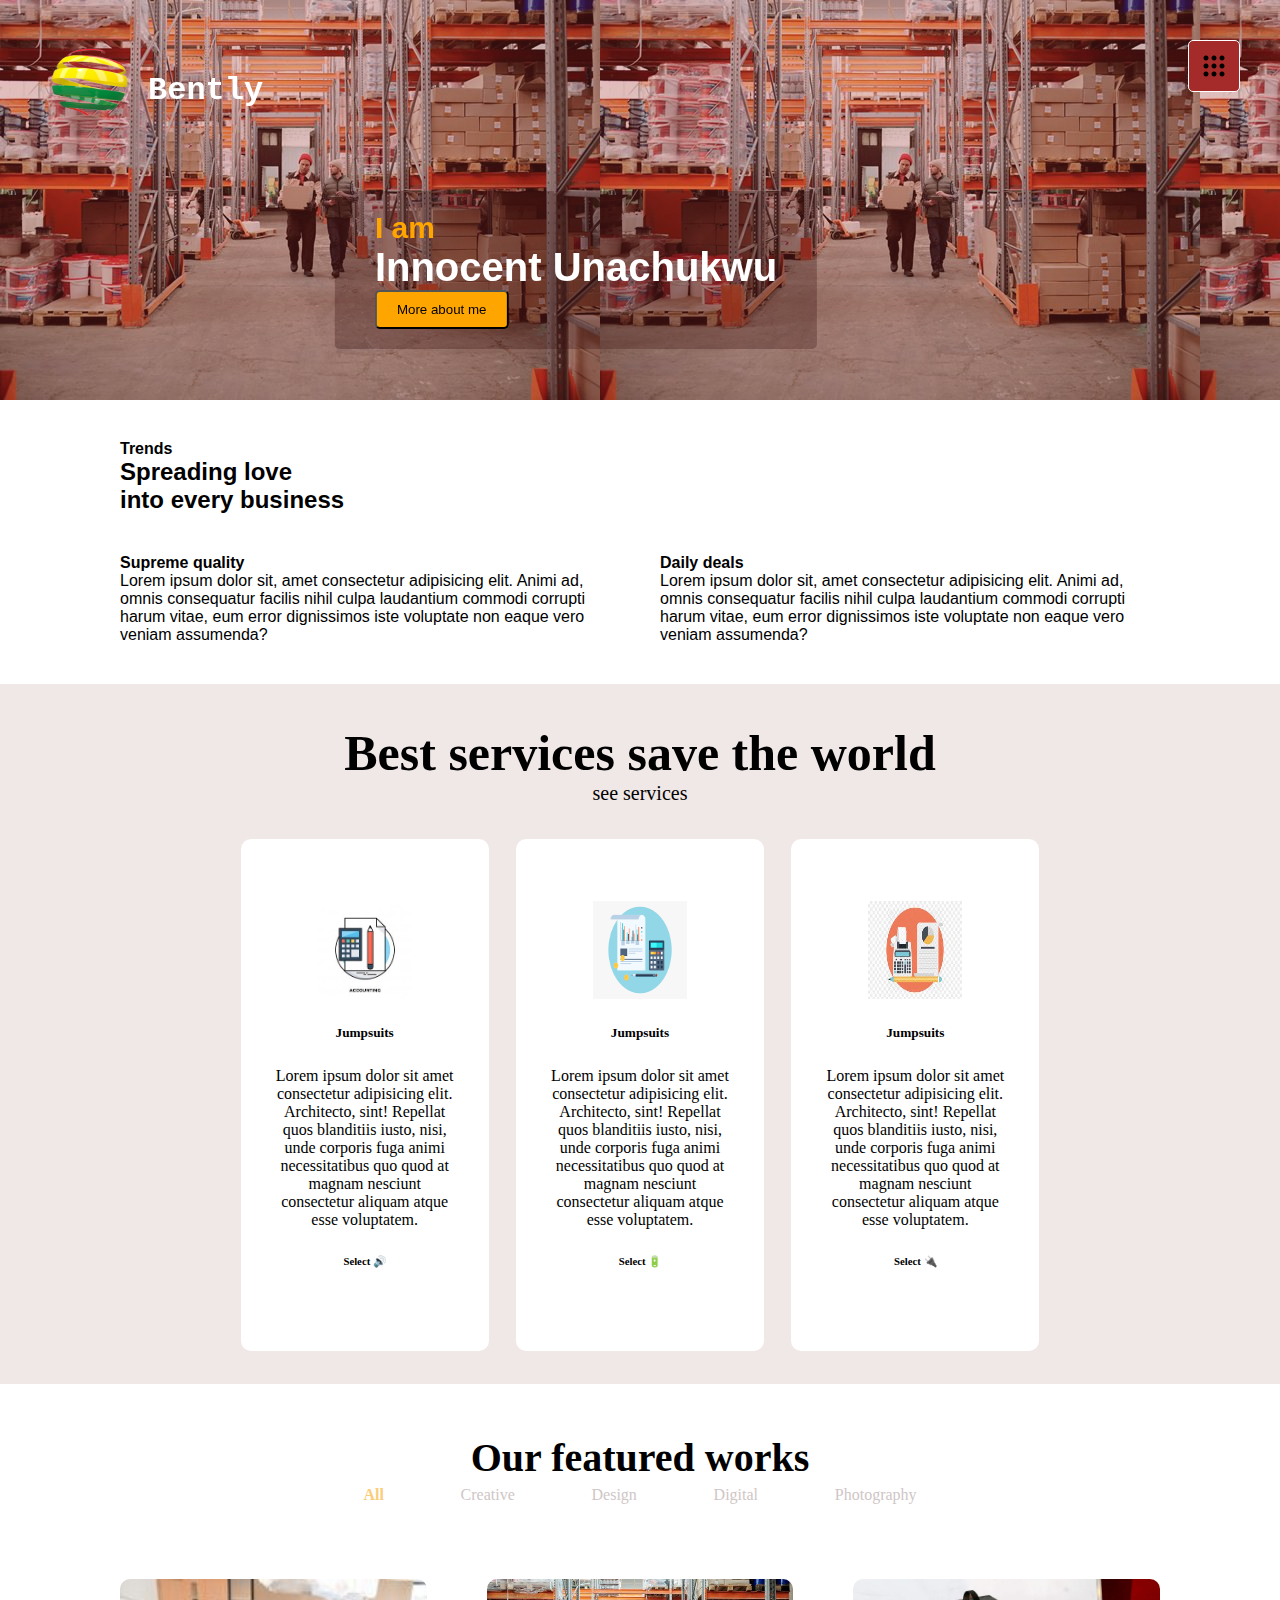
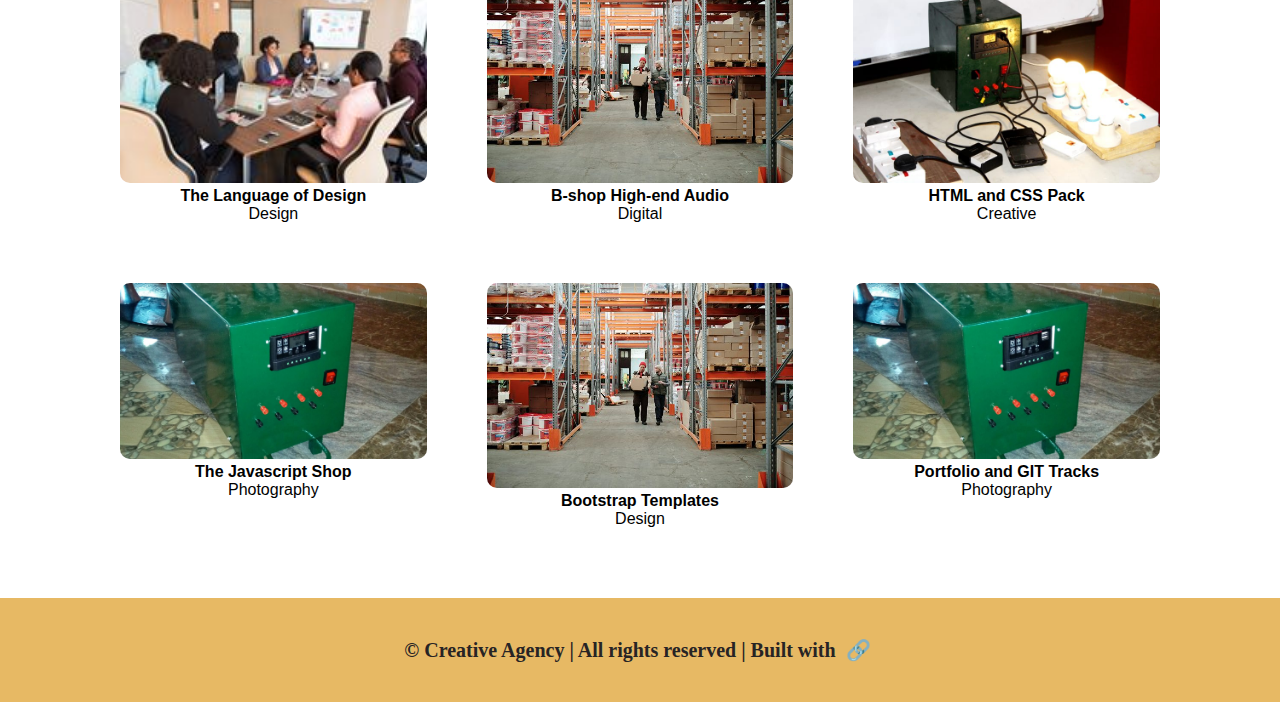
==== index.html @ 569a5c1e "deleted holding folder" ====
<!DOCTYPE html>
<html lang="en">
  <head>
    <meta charset="UTF-8" />
    <meta http-equiv="X-UA-Compatible" content="IE=edge" />
    <meta name="viewport" content="width=device-width, initial-scale=1.0" />
    <link href="css/styles.css" rel="stylesheet" media="All" />
    <title>PORTFOLIO WEBSITE</title>
  </head>
  <body>
    <header>
        <div class="overlay">
                <nav>
                    <div class="logo">
                        <img src="images/ballicon.png" alt="" />
                        <h1>Bently</h1>
                    </div>
                    <div>
                        <ul class="menu">
                          <li class="dropdown"><span><a href="#"> <img src="images/square dots menu.png" alt=""> </a></span>
                            <ul class="features-menu">
                              <li><a href="index.html" class="active">Home</a></li>
                              <li><a href="features.html" >Features</a></li>
                              <li><a href="about.html">About</a></li>
                              <li><a href="contact.html">Contact</a></li>
                            </ul>
                          </li>
                       
                        </ul>
                      </div>
                </nav>
                <div class="bizname">
                <h1><span class="t1">I am</span><span class="t2"> Innocent Unachukwu</span></h1>
                <button href="about.html">More about me</button>
            </div>
        </div>
    </header>
    <!-- body content -->
    <main>
        <!-- 1st section -->
        <div class="section1">
            <div class="heads heads1">
                <h4>Trends</h4>
                <h2>Spreading love <br>into every business</h2>
            </div>
            <div class="heads lefts1">
                <h4>Supreme quality</h4>
                <p>Lorem ipsum dolor sit, amet consectetur adipisicing elit. Animi ad, omnis consequatur facilis nihil culpa laudantium commodi corrupti harum vitae, eum error dignissimos iste voluptate non eaque vero veniam assumenda?</p>

            </div>
            <div class="heads rights1">
                <h4>Daily deals</h4>
                <p>Lorem ipsum dolor sit, amet consectetur adipisicing elit. Animi ad, omnis consequatur facilis nihil culpa laudantium commodi corrupti harum vitae, eum error dignissimos iste voluptate non eaque vero veniam assumenda?</p>
            </div>
        </div>

        <!-- 2nd Section - CategoriesFeatured Works-->
        <div class="section2">
            <!-- header title -->
            <div class="heads2">
                <h1>Best services save the world</h1>
                <p>see services</p>
            </div>
<div class="blob">
            <div class="blobs2">
                <img src="images/acct-icon.jpg
                " alt="image">
                <h5>Jumpsuits</h5>
                <p>Lorem ipsum dolor sit amet consectetur adipisicing elit. Architecto, sint! Repellat quos blanditiis iusto, nisi, unde corporis fuga animi necessitatibus quo quod at magnam nesciunt consectetur aliquam atque esse voluptatem.</p>
                <h6>Select &#128266</h6>
            </div>
            <div class="blobs2">
                <img src="images/blue-round-icon.png" alt="image">
                <h5>Jumpsuits</h5>
                <p>Lorem ipsum dolor sit amet consectetur adipisicing elit. Architecto, sint! Repellat quos blanditiis iusto, nisi, unde corporis fuga animi necessitatibus quo quod at magnam nesciunt consectetur aliquam atque esse voluptatem.</p>
                <h6>Select &#128267</h6>
            </div>
            <div class="blobs2">
                <img src="images/orange-icon.jpg" alt="image">
                <h5>Jumpsuits</h5>
                <p>Lorem ipsum dolor sit amet consectetur adipisicing elit. Architecto, sint! Repellat quos blanditiis iusto, nisi, unde corporis fuga animi necessitatibus quo quod at magnam nesciunt consectetur aliquam atque esse voluptatem.</p>
                <h6>Select &#128268</h6>
            </div>
        </div>

        </div>

        <!-- 3dr Section - Featured Works -->
        <div class="section3">
            <div class="heads3">
                <h2>Our featured works</h2>
                <!-- menu -->
                <ul>
                    <li><a href="#" class="active">All</a></li>
                    <li><a href="#">Creative</a></li>
                    <li><a href="#">Design</a></li>
                    <li><a href="#">Digital</a></li>
                    <li><a href="#">Photography</a></li>
                </ul>
            </div>
            <!-- featured works -->
            <div class="featured">
                <div class="work">
                    <div class="image"><img src="images/hrm.jpg" alt="work1"></div>
                    <h4>The Language of Design</h4>
                    <p>Design</p>
                </div>
                    <div class="work">
                        <div class="image"><img src="images/inventory.jpg" alt="work1"></div>
                        <h4>B-shop High-end Audio</h4>
                        <p>Digital</p>
                    </div>
                    <div class="work">
                        <div class="image"><img src="images/pix27.jpg" alt="work1"></div>
                        <h4>HTML and CSS Pack</h4>
                        <p>Creative</p>
                    </div>
                    <div class="work">
                        <div class="image"><img src="images/gb1200.jpg" alt="work1"></div>
                        <h4>The Javascript Shop</h4>
                        <p>Photography</p>
                    </div>
                    <div class="work">
                        <div class="image"><img src="images/inventory.jpg" alt="work1"></div>
                        <h4>Bootstrap Templates</h4>
                        <p>Design</p>
                    </div>
                    <div class="work">
                        <div class="image"><img src="images/gb1200.jpg" alt="work1"></div>
                        <h4>Portfolio and GIT Tracks</h4>
                        <p>Photography</p>
                    </div>
            </div>
        </div>

        </div>
    </main>
    <footer>
        <p>&copy Creative Agency  |  All rights reserved  |  Built with <a href="#" class="key">&#128279</a> </p>
    </footer>
  </body>
</html>
---- css/styles.css ----
:root{
    --clrlite:#a52a2a4d;
    --clrdark:#a52a2a;
    --clrorange:#ffa500;
    --clrwyte:#ffffff;
    --clroffwyte:#f0e7e7;
    --clrgrey:#808080;
    --clroffgrey:#b9acac;
    --tsh1:60px;
    --tsh2:40px;
    --tsh3:30px;
    --tsh4:20px;
    --tsh5:15px;
    --tsh6:10px;
    --tsp:5px;
    --pd5px:5px;
    --pd10px:10px;
    --pd20px:20px;

}

*{
    padding: 0;
    margin: 0;
    box-sizing: border-box;
}

body{
    width: 100vw;
    overflow-x: hidden;
}

.logo{
    display:flex;
    flex-direction: row;
    align-items: center;
}

.logo img{
    width: 100px;
    height: 100px;
    padding: 5px;

}

.logo h1{
    color: white;
    font-weight:bolder;
    font-size: xx-large;
    margin-left: 8px;
}

nav{
    position: sticky;
    top: 0;
    display: flex;
    flex-direction: row;
    justify-content: space-between;
    vertical-align: middle;
    margin: 20px;
    font-family: 'Courier New', Courier, monospace;
}

header{
background-image: url("../images/inventory.jpg");
height: 400px;
animation: swap 20s linear infinite;
}

@keyframes swap {
    0% {
        background-image: url("../images/inventory.jpg");
    }
    20% {
        background-image: url("../images/inventory.jpg");
    }
    25% {
        background-image: url("../images/invoice.jpg");
    }
    50% {
        background-image: url("../images/invoice.jpg");
    }
    55% {
        background-image: url("../images/pix27.jpg");
    }
    70% {
        background-image: url("../images/pix27.jpg");
    }
    75% {
        background-image: url("../images/ppix1.png");
    }
    85% {
        background-image: url("../images/ppix1.png");
    }
    87% {
        background-image: url("../images/ppix4.png");
    }
    100% {
        background-image: url("../images/ppix4.png");
    }
}

.overlay{
    background-color:#a52a2a4d;
    height: 100%;
    margin-bottom: 20px;
    padding: 20px;
}

.bizname{
    position: absolute;
    left: 45%;
    top: 30%;
    transform: translate(-50%,-50%);
    background-color:rgba(56, 17, 17, 0.3);
    padding: 20px 40px;
    border-radius: 5px;
}

.bizname button{
    padding:10px 20px;
    background-color: var(--clrorange);
    border-radius: 5px;
    cursor: pointer;

}

.bizname h1{
    display: flex;
    flex-direction: column;
    /* width: 250px; */
   
}

.t1{
    color: #ffa500;
    font-family: sans-serif;
    font-size: var(--tsh3);
    text-align:left;
}

.t2{
    color: #ffffff;
    font-family: sans-serif;
    font-size: 40px;
    /* text-align: right; */
}

/* Section 1 starts */
.section1 h4{
    color: ffa500;
}

.section1{
    margin: 20px 100px;
    display: grid;
    grid-template-columns: 1fr 1fr;
    font-family: 'Gill Sans', 'Gill Sans MT', Calibri, 'Trebuchet MS', sans-serif;
}

.heads{
    margin: 20px;
}

.heads1{
    grid-column: span 2;
}

/* Section 2 starts */

.section2{
    padding: 30px 50px;
    background-color: #f0e7e7;
    text-align: center;
    display: flex;
    flex-direction: column;
    height: 700px;
   /* margin-b */
}

.heads2{
    width: 100%;
    margin:10px 0 30px;
    font-family: cursive;
}

.heads2 h1{
font-size: 50px;
}

.heads2 p{
    font-size: 20px;
    }

.blob{
    margin: auto;
    width: 70%;
    display: flex;
    flex-direction: row;
    height: 80%;
}

/* .blob .blobs2{
    margin: auto;
} */

.blobs2{
    background-color: white;
    display: flex;
    flex-direction: column;
    margin: auto;
    padding: 60px 30px;
    border-radius: 10px;
    max-width: 30%;
    height: 100%;
}

.blobs2 img{
    width: 50%;
    height: 30%;
}

.blobs2 >*{
    margin: auto;
    padding-bottom: 20px;
}

/* Section 3 starts */
.section3 {
    margin: 50px 0;
  }
  
  .heads3 {
    display: flex;
    flex-direction: column;
    justify-content: center;
    text-align: center;
    margin: 10px 10px;
    font-family: cursive;
  }
  
  .heads3 h2 {
    font-size: 40px;
  }
  
  .heads3 ul {
    display: flex;
    width: 50%;
    margin: auto;
    /* margin: 30px 450px; */
  }
.heads3 li{
    margin: auto;
    padding: 5px;
}

li{
    list-style: none;
   
}

/* Start of dropdown */

.menu .dropdown {
    display:inline;
  }
  
  .dropdown img{
      background-color: #a52a2a;
      padding: 10px;
      border-radius: 5px;
      border: 1px solid white;

  }
  
  .features-menu {
    display: none;
    background-color: brown;
    border-radius: 5px;
    border: 1px solid white;
    position: absolute; /*takes it out of the code execution flow and makes it an independent element that can be place where ever we want using TOP & LEFT attribute*/
    top: 13px;
    left: -70px;
    z-index: 1; /*to place it on a layer above/below other elements */
  }
  
  /*Below tells us that when dropdown is hovered upon, that the FEATURE-MENU should be restyled*/
  .dropdown:hover .features-menu {
    display: flex; /*makes element inline*/
    flex-direction: column; /*specifies the direction of flex - row or column*/
  }
  
  .features-menu li {
    border-bottom: 1px solid grey;
    padding: 5px 40px 5px 5px;
  }
  
  .dropdown {
    position: relative; /*zeros this element about its mother container MENU*/
  }
  
  .dropdown > span {
    z-index: 2;
    position: relative; /*zero positions this element about its mother container DROPDOWN*/
    cursor: pointer;
  }
  
  /* End of dropdown */
  
a{
    text-decoration: none;
    color: rgb(207, 198, 198);
}

a:hover{
    color: rgb(235, 177, 157);
    font-size: larger;
}

.active{
    color: rgb(250, 205, 123);
    font-weight: 900;
}

/* Featured section starts */
.featured{
    display: grid;
    grid-template-columns: 1fr 1fr 1fr;
    /* grid-template-rows: 1fr 1fr; */
    gap: 20px;
    max-width: 100%;
margin: 50px 100px;
/* background-color: pink; */

}

.work{
    margin: 20px;
    text-align: center;
    font-family: sans-serif;
}

.image img{
    width: 100%;
    height: 100%;
    border-radius: 10px;
}

footer{
    background-color: rgb(231, 185, 100);
padding: 20px;
bottom: 0;
text-align: center;
font-size: 20px;
font-weight: bolder;

}

footer p{
    padding: 20px;
    color: rgb(39, 36, 36);
}

.key{
    padding: 5px;
}

/* Media Query for Phones ------------------------*/
@media (max-width:576px){
    *{
        margin: 0;
        padding: 0;
        box-sizing: border-box;
        max-width: 576px;
    }
    body{
        width: 100%;
        height: auto;
        margin:5px;
        display: flex;
        flex-direction: column;
    }

    .logo{
        display:flex;
        flex-direction: column;
        justify-content: space-between;
        align-items: center;
        width: 20px;
    }
    
    .logo img{
        width: 20px;
        height: 20px;
        /* padding: 5px; */
    
    }
    
    .logo h1{
        color: white;
        font-weight:bolder;
        font-size: 20px;
        /* margin-left: 0px; */
    }
    
    nav{
        display: flex;
        flex-direction: row;
        justify-content: space-between;
        vertical-align: middle;
        margin: 5px;
        font-family: 'Courier New', Courier, monospace;
    }
    
    header{
    background-image: url("../images/inventory.jpg");
    height: 250px;
    position: relative;
    }
    
    .overlay{
        background-color:rgb(165,42,42,0.3);
        height: 100%;
        margin-bottom: 20px;
        /* padding: 20px; */
    }

        
    .bizname{
        position: absolute;
        left: 10%;
        top: 5%;
        transform: translate(-50%,-50%);
    }
    
    .bizname h1{
        display: flex;
        flex-direction: row;
        align-items: center;
        /* width: 250px; */
    }
    .t1{
        color: orange;
        font-family: sans-serif;
        font-size: 15px;
    }
    
    .t2{
        color: white;
        font-family: sans-serif;
        font-size: 15px;
    }

    /* Section 1 Begins  */
/* .section1{
    margin: 10px 5px;
    display: flex;
    flex-direction: column;
    font-family: 'Gill Sans', 'Gill Sans MT', Calibri, 'Trebuchet MS', sans-serif;
} */


/* Section 2 starts */

/* .section2{
    padding: 20px 5px;
    background-color: rgb(240, 231, 231);
    text-align: center;
    display: flex;
    flex-direction: column;
    height: auto;
}

.heads2{
    width: 100%;
    margin:10px 5px;
    font-family: cursive;
}

.heads2 h1{
font-size: 20px;
}

.heads2 p{
    font-size: 15px;
    }

.blob{
    margin: auto;
    width: 95%;
    display: flex;
    flex-direction: column;
    height: 80%;
}

.blobs2{
    background-color: white;
    display: flex;
    flex-direction: column;
    margin: 10px auto;
    padding: 10px 10px;
    border-radius: 10px;
    max-width: 80%;
}

.blobs2 img{
    width: 50%;
    height: 30%;
}

.blobs2 >*{
    margin: auto;
    padding-bottom: 20px;
}
*/

/* Section 3 starts */
/*
.section3{
    margin: 20px 0;
}

.heads3{
    text-align: center;
    margin: 10px 10px;
    font-family: cursive;
}

.heads3 h2{
        font-size: 30px;

}

.heads3 ul{
display: flex;
margin: 30px auto;
justify-content: center;
}

.heads3 li{
    margin: auto;
    padding: 5px;
    font-size: 15px;
} */

/* Featured section  */
/* .featured {
    display: grid;
    grid-template-columns: 1fr 1fr;
    gap: 5px;
    margin: 10px 0px;
  }
  
  footer {
    background-color: rgb(231, 185, 100);
    padding: 5px;
    bottom: 0;
    text-align: center;
    font-size: 15px;
    font-weight: bolder;
    line-height: 25px;
  } */
}
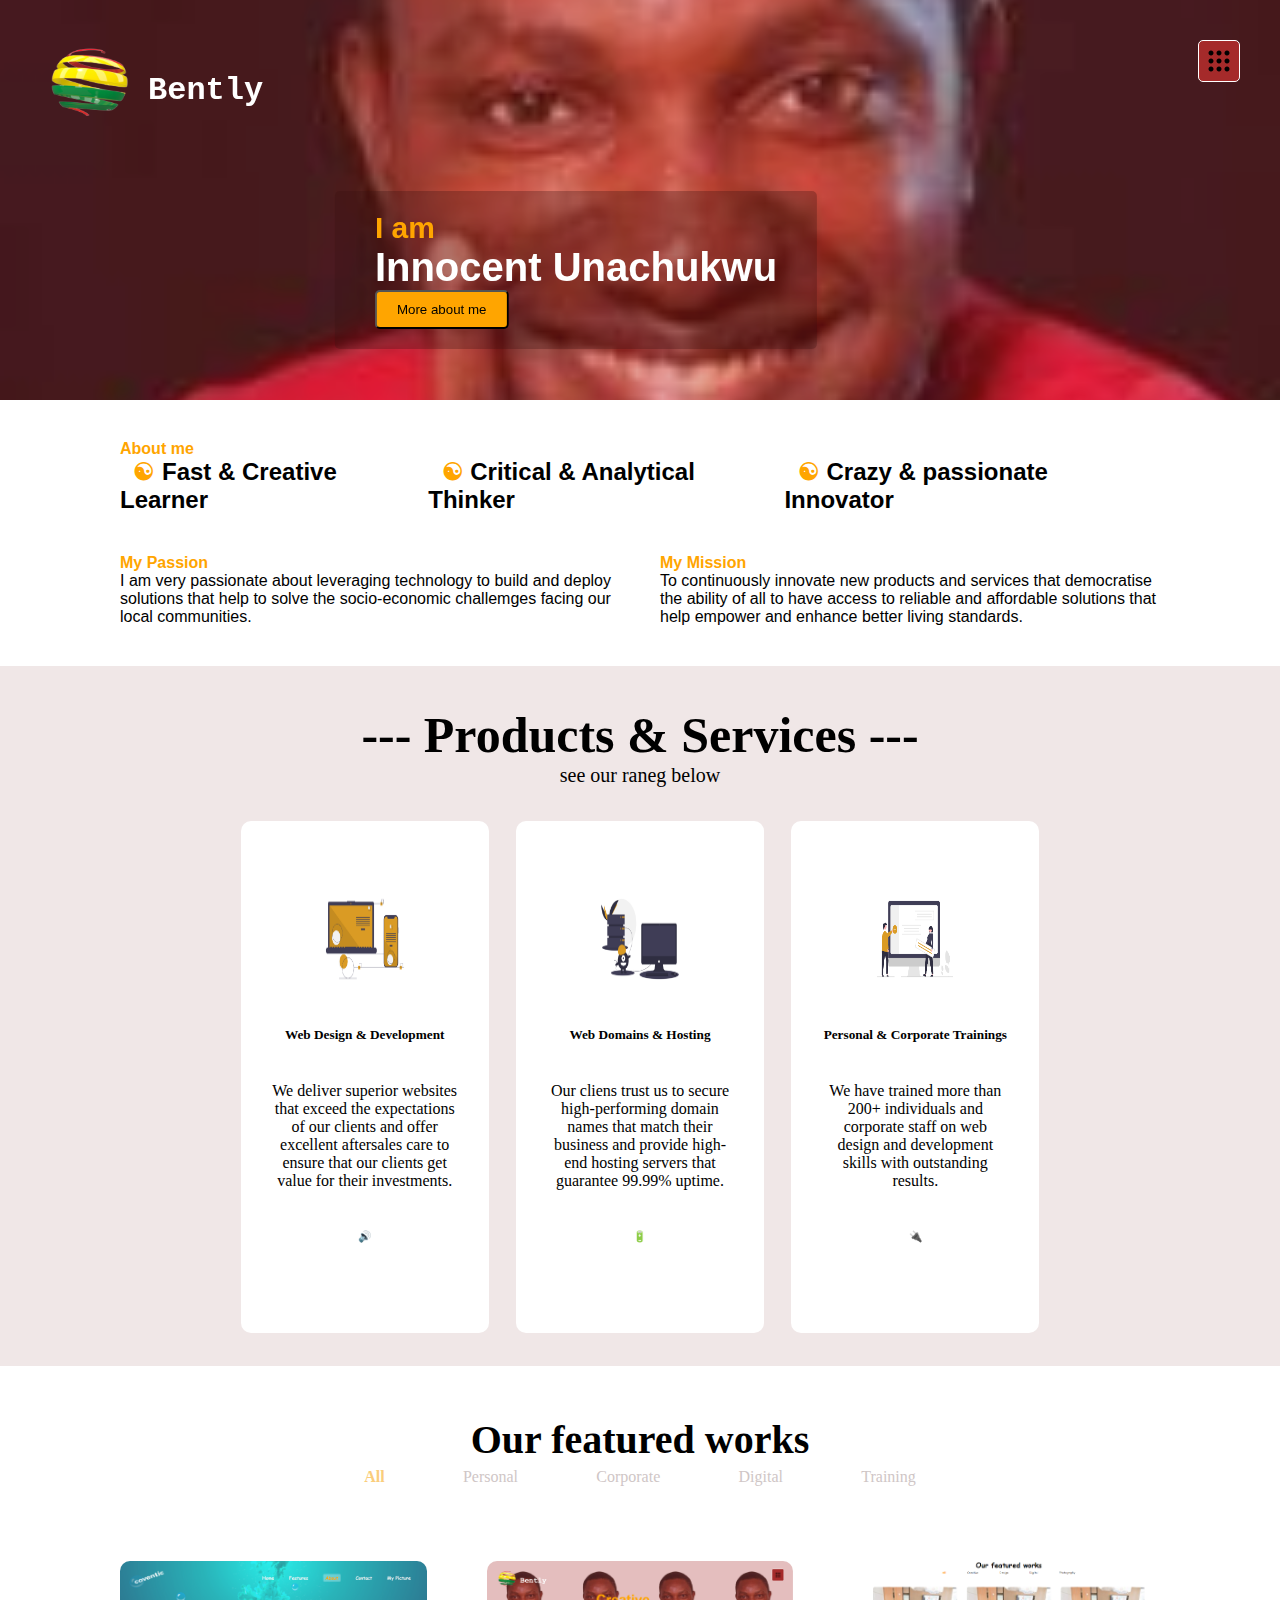
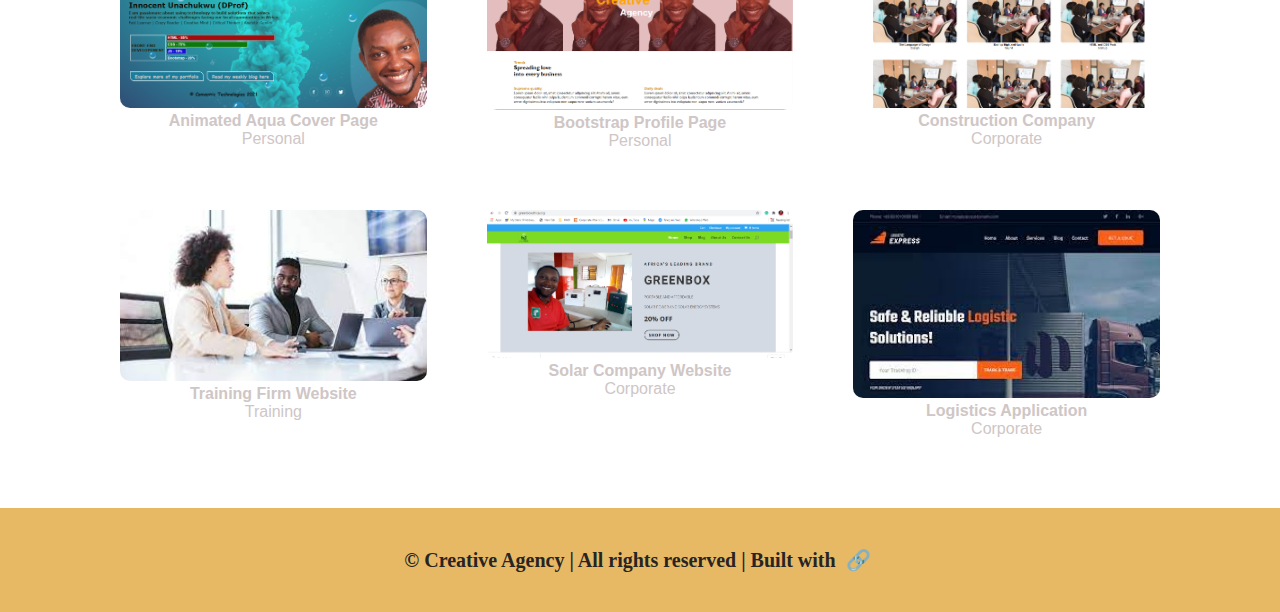
==== commit 03961bc6: "made responsive and activated links" ====
--- a/index.html
+++ b/index.html
@@ -20,9 +20,9 @@
                           <li class="dropdown"><span><a href="#"> <img src="images/square dots menu.png" alt=""> </a></span>
                             <ul class="features-menu">
                               <li><a href="index.html" class="active">Home</a></li>
-                              <li><a href="features.html" >Features</a></li>
-                              <li><a href="about.html">About</a></li>
-                              <li><a href="contact.html">Contact</a></li>
+                              <li><a href="#section1" >About me</a></li>
+                              <li><a href="#section2">Skills</a></li>
+                              <li><a href="#section3">Features</a></li>
                             </ul>
                           </li>
                        
@@ -31,104 +31,115 @@
                 </nav>
                 <div class="bizname">
                 <h1><span class="t1">I am</span><span class="t2"> Innocent Unachukwu</span></h1>
-                <button href="about.html">More about me</button>
+                <button href="#section1">More about me</button>
             </div>
         </div>
     </header>
     <!-- body content -->
     <main>
         <!-- 1st section -->
-        <div class="section1">
+        <div class="section1" id="section1">
             <div class="heads heads1">
-                <h4>Trends</h4>
-                <h2>Spreading love <br>into every business</h2>
+                <h4>About me</h4>
+                <h2 class="ttext"><div> <span class="cons">&nbsp; &#9775;</span> Fast & Creative Learner</div><div> <span class="cons">&nbsp; &#9775;</span> Critical & Analytical Thinker</div><div><span class="cons">&nbsp; &#9775;</span> Crazy & passionate Innovator</div></h2>
             </div>
             <div class="heads lefts1">
-                <h4>Supreme quality</h4>
-                <p>Lorem ipsum dolor sit, amet consectetur adipisicing elit. Animi ad, omnis consequatur facilis nihil culpa laudantium commodi corrupti harum vitae, eum error dignissimos iste voluptate non eaque vero veniam assumenda?</p>
+                <h4>My Passion</h4>
+                <p>I am very passionate about leveraging technology to build and deploy solutions that help to solve the socio-economic challemges facing our local communities. </p>
 
             </div>
             <div class="heads rights1">
-                <h4>Daily deals</h4>
-                <p>Lorem ipsum dolor sit, amet consectetur adipisicing elit. Animi ad, omnis consequatur facilis nihil culpa laudantium commodi corrupti harum vitae, eum error dignissimos iste voluptate non eaque vero veniam assumenda?</p>
+                <h4>My Mission</h4>
+                <p>To continuously innovate new products and services that democratise the ability of all to have access to reliable and affordable solutions that help empower and enhance better living standards.</p>
             </div>
         </div>
 
         <!-- 2nd Section - CategoriesFeatured Works-->
-        <div class="section2">
+        <div class="section2" id="section2">
             <!-- header title -->
             <div class="heads2">
-                <h1>Best services save the world</h1>
-                <p>see services</p>
+                <h1>--- Products & Services ---</h1>
+                <p>see our raneg below</p>
             </div>
-<div class="blob">
+        <div class="blob">
             <div class="blobs2">
-                <img src="images/acct-icon.jpg
-                " alt="image">
-                <h5>Jumpsuits</h5>
-                <p>Lorem ipsum dolor sit amet consectetur adipisicing elit. Architecto, sint! Repellat quos blanditiis iusto, nisi, unde corporis fuga animi necessitatibus quo quod at magnam nesciunt consectetur aliquam atque esse voluptatem.</p>
-                <h6>Select &#128266</h6>
+                <img src="images/webdev1.png" alt="image">
+                <h5>Web Design & Development</h5>
+                <p>We deliver superior websites that exceed the expectations of our clients and offer excellent aftersales care to ensure that our clients get value for their investments.</p>
+                <h6>&#128266</h6>
             </div>
             <div class="blobs2">
-                <img src="images/blue-round-icon.png" alt="image">
-                <h5>Jumpsuits</h5>
-                <p>Lorem ipsum dolor sit amet consectetur adipisicing elit. Architecto, sint! Repellat quos blanditiis iusto, nisi, unde corporis fuga animi necessitatibus quo quod at magnam nesciunt consectetur aliquam atque esse voluptatem.</p>
-                <h6>Select &#128267</h6>
+                <img src="images/webhost1.png" alt="image">
+                <h5>Web Domains & Hosting</h5>
+                <p>Our cliens trust us to secure high-performing domain names that match their business and provide high-end hosting servers that guarantee 99.99% uptime.</p>
+                <h6>&#128267</h6>
             </div>
             <div class="blobs2">
-                <img src="images/orange-icon.jpg" alt="image">
-                <h5>Jumpsuits</h5>
-                <p>Lorem ipsum dolor sit amet consectetur adipisicing elit. Architecto, sint! Repellat quos blanditiis iusto, nisi, unde corporis fuga animi necessitatibus quo quod at magnam nesciunt consectetur aliquam atque esse voluptatem.</p>
-                <h6>Select &#128268</h6>
+                <img src="images/training1.png" alt="image">
+                <h5>Personal & Corporate Trainings</h5>
+                <p>We have trained more than 200+ individuals and corporate staff on web design and development skills with outstanding results.</p>
+                <h6>&#128268</h6>
             </div>
         </div>
 
         </div>
 
         <!-- 3dr Section - Featured Works -->
-        <div class="section3">
+        <div class="section3" id="section3">
             <div class="heads3">
                 <h2>Our featured works</h2>
                 <!-- menu -->
                 <ul>
                     <li><a href="#" class="active">All</a></li>
-                    <li><a href="#">Creative</a></li>
-                    <li><a href="#">Design</a></li>
+                    <li><a href="#">Personal</a></li>
+                    <li><a href="#">Corporate</a></li>
                     <li><a href="#">Digital</a></li>
-                    <li><a href="#">Photography</a></li>
+                    <li><a href="#">Training</a></li>
                 </ul>
             </div>
             <!-- featured works -->
             <div class="featured">
                 <div class="work">
-                    <div class="image"><img src="images/hrm.jpg" alt="work1"></div>
-                    <h4>The Language of Design</h4>
-                    <p>Design</p>
+                    <a href="https://aqua-landing-page.netlify.app/" target="_blank">
+                    <div class="image"><img src="images/aqua homepage.PNG" alt="work1"></div>
+                    <h4>Animated Aqua Cover Page</h4>
+                    <p>Personal</p>
+                    </a>
                 </div>
                     <div class="work">
-                        <div class="image"><img src="images/inventory.jpg" alt="work1"></div>
-                        <h4>B-shop High-end Audio</h4>
-                        <p>Digital</p>
+                        <a href="https://bootstrap-profile-page.netlify.app/" target="_blank">
+                        <div class="image"><img src="images/homepage.PNG" alt="work1"></div>
+                        <h4>Bootstrap Profile Page</h4>
+                        <p>Personal</p>
+                    </a>
                     </div>
                     <div class="work">
-                        <div class="image"><img src="images/pix27.jpg" alt="work1"></div>
-                        <h4>HTML and CSS Pack</h4>
-                        <p>Creative</p>
+                        <a href="https://bootstrap-profile-page.netlify.app/" target="_blank">
+                            <div class="image"><img src="images/feature work page.PNG" alt="work1"></div>
+                        <h4>Construction Company</h4>
+                        <p>Corporate</p>
+                        </a>
                     </div>
                     <div class="work">
-                        <div class="image"><img src="images/gb1200.jpg" alt="work1"></div>
-                        <h4>The Javascript Shop</h4>
-                        <p>Photography</p>
+                        <a href="https://mikoraphengineering,com/" target="_blank">
+                        <div class="image"><img src="images/btraining.jpg" alt="work1"></div>
+                        <h4>Training Firm Website</h4>
+                        <p>Training</p>
+                        </a>
                     </div>
                     <div class="work">
-                        <div class="image"><img src="images/inventory.jpg" alt="work1"></div>
-                        <h4>Bootstrap Templates</h4>
-                        <p>Design</p>
+                        <a href="https://greenboxafrica.org/" target="_blank">
+                        <div class="image"><img src="images/solarcomp.PNG" alt="work1"></div>
+                        <h4>Solar Company Website</h4>
+                        <p>Corporate</p>
+                        </a>
                     </div>
                     <div class="work">
-                        <div class="image"><img src="images/gb1200.jpg" alt="work1"></div>
-                        <h4>Portfolio and GIT Tracks</h4>
-                        <p>Photography</p>
+                        <a href="https://google.com/" target="_blank">
+                        <div class="image"><img src="images/trainingcomp.jpg" alt="work1"></div>
+                        <h4>Logistics Application</h4>
+                        <p>Corporate</p>
+                        </a>
                     </div>
             </div>
         </div>
--- a/css/styles.css
+++ b/css/styles.css
@@ -1,468 +1,480 @@
-:root{
-    --clrlite:#a52a2a4d;
-    --clrdark:#a52a2a;
-    --clrorange:#ffa500;
-    --clrwyte:#ffffff;
-    --clroffwyte:#f0e7e7;
-    --clrgrey:#808080;
-    --clroffgrey:#b9acac;
-    --tsh1:60px;
-    --tsh2:40px;
-    --tsh3:30px;
-    --tsh4:20px;
-    --tsh5:15px;
-    --tsh6:10px;
-    --tsp:5px;
-    --pd5px:5px;
-    --pd10px:10px;
-    --pd20px:20px;
-
-}
-
-*{
+:root {
+  --clrlite: #a52a2a4d;
+  --clrdark: #a52a2a;
+  --clrorange: #ffa500;
+  --clrwyte: #ffffff;
+  --clroffwyte: #f0e7e7;
+  --clrgrey: #808080;
+  --clroffgrey: #b9acac;
+  --tsh1: 60px;
+  --tsh2: 40px;
+  --tsh3: 30px;
+  --tsh4: 20px;
+  --tsh5: 15px;
+  --tsh6: 10px;
+  --tsp: 5px;
+  --pd5px: 5px;
+  --pd10px: 10px;
+  --pd20px: 20px;
+}
+
+* {
+  padding: 0;
+  margin: 0;
+  box-sizing: border-box;
+}
+
+body {
+  width: 100vw;
+  overflow-x: hidden;
+}
+
+.logo {
+  display: flex;
+  flex-direction: row;
+  align-items: center;
+}
+
+.logo img {
+  width: 100px;
+  height: 100px;
+  padding: 5px;
+}
+
+.logo h1 {
+  color: white;
+  font-weight: bolder;
+  font-size: xx-large;
+  margin-left: 8px;
+}
+
+nav {
+  position: sticky;
+  top: 0;
+  display: flex;
+  flex-direction: row;
+  justify-content: space-between;
+  vertical-align: middle;
+  margin: 20px;
+  font-family: "Courier New", Courier, monospace;
+}
+
+header {
+  background-image: url("../images/ppix6.jpg");
+  background-position: center;
+  background-repeat: no-repeat;
+  background-size: cover;
+  height: 400px;
+  animation: swap 20s linear infinite alternate;
+}
+
+@keyframes swap {
+  0% {
+    background-image: url("../images/ppix6.jpg");
+
+  }
+  20% {
+    background-image: url("../images/ppix6.jpg");
+  }
+  25% {
+    background-image: url("../images/ppix7.jpg");
+  }
+  50% {
+    background-image: url("../images/ppix7.jpg");
+  }
+  55% {
+    background-image: url("../images/ppix8.jpg");
+  }
+  70% {
+    background-image: url("../images/ppix8.jpg");
+  }
+  75% {
+    background-image: url("../images/ppix1.png");
+  }
+  85% {
+    background-image: url("../images/ppix1.png");
+  }
+  87% {
+    background-image: url("../images/ppix4.png");
+  }
+  100% {
+    background-image: url("../images/ppix4.png");
+  }
+}
+
+.overlay {
+  background-color: #a52a2a4d;
+  height: 100%;
+  margin-bottom: 20px;
+  padding: 20px;
+}
+
+.bizname {
+  position: absolute;
+  left: 45%;
+  top: 30%;
+  transform: translate(-50%, -50%);
+  background-color: rgba(56, 17, 17, 0.3);
+  padding: 20px 40px;
+  border-radius: 5px;
+}
+
+.bizname button {
+  padding: 10px 20px;
+  background-color: var(--clrorange);
+  border-radius: 5px;
+  cursor: pointer;
+}
+
+.bizname h1 {
+  display: flex;
+  flex-direction: column;
+  /* width: 250px; */
+}
+
+.t1 {
+  color: #ffa500;
+  font-family: sans-serif;
+  font-size: var(--tsh3);
+  text-align: left;
+}
+
+.t2 {
+  color: #ffffff;
+  font-family: sans-serif;
+  font-size: 40px;
+  /* text-align: right; */
+}
+
+/* Section 1 starts */
+.section1 h4 {
+  color: var(--clrorange);
+}
+
+ .section1 .ttext{
+  display: flex;
+  flex-direction: row;
+} 
+
+.section1 .cons{
+color: var(--clrorange);
+}
+
+.section1 {
+  margin: 20px 100px;
+  display: grid;
+  grid-template-columns: 1fr 1fr;
+  font-family: "Gill Sans", "Gill Sans MT", Calibri, "Trebuchet MS", sans-serif;
+}
+
+.heads {
+  margin: 20px;
+}
+
+.heads1 {
+  grid-column: span 2;
+}
+
+/* Section 2 starts */
+
+.section2 {
+  padding: 30px 50px;
+  background-color: #f0e7e7;
+  text-align: center;
+  display: flex;
+  flex-direction: column;
+  height: 700px;
+  /* margin-b */
+}
+
+.heads2 {
+  width: 100%;
+  margin: 10px 0 30px;
+  font-family: cursive;
+}
+
+.heads2 h1 {
+  font-size: 50px;
+}
+
+.heads2 p {
+  font-size: 20px;
+}
+
+.blob {
+  margin: auto;
+  width: 70%;
+  display: flex;
+  flex-direction: row;
+  height: 80%;
+}
+
+/* .blob .blobs2{
+    margin: auto;
+} */
+
+.blobs2 {
+  background-color: white;
+  display: flex;
+  flex-direction: column;
+  margin: auto;
+  padding: 60px 30px;
+  border-radius: 10px;
+  max-width: 30%;
+  height: 100%;
+}
+
+.blobs2 img {
+  width: 50%;
+  height: 30%;
+}
+
+.blobs2 > * {
+  margin: auto;
+  padding-bottom: 20px;
+}
+
+/* Section 3 starts */
+.section3 {
+  margin: 50px 0;
+}
+
+.heads3 {
+  display: flex;
+  flex-direction: column;
+  justify-content: center;
+  text-align: center;
+  margin: 10px 10px;
+  font-family: cursive;
+}
+
+.heads3 h2 {
+  font-size: 40px;
+}
+
+.heads3 ul {
+  display: flex;
+  width: 50%;
+  margin: auto;
+  /* margin: 30px 450px; */
+}
+.heads3 li {
+  margin: auto;
+  padding: 5px;
+}
+
+li {
+  list-style: none;
+}
+
+/* Start of dropdown */
+
+.menu .dropdown {
+  display: inline;
+}
+
+.dropdown img {
+  background-color: #a52a2a;
+  padding: 5px;
+  border-radius: 5px;
+  border: 1px solid white;
+}
+
+.features-menu {
+  display: none;
+  background-color: brown;
+  border-radius: 5px;
+  border: 1px solid white;
+  position: absolute; /*takes it out of the code execution flow and makes it an independent element that can be place where ever we want using TOP & LEFT attribute*/
+  top: 13px;
+  left: -70px;
+  z-index: 1; /*to place it on a layer above/below other elements*/
+}
+
+/*Below tells us that when dropdown is hovered upon, that the FEATURE-MENU should be restyled*/
+.dropdown:hover .features-menu {
+  display: flex; /*makes element inline*/
+  flex-direction: column; /*specifies the direction of flex - row or column*/
+}
+
+.features-menu li {
+  border-bottom: 1px solid grey;
+  padding: 5px 40px 5px 5px;
+}
+
+.dropdown {
+  position: relative; /*zeros this element about its mother container MENU*/
+}
+
+.dropdown > span {
+  z-index: 2;
+  position: relative; /*zero positions this element about its mother container DROPDOWN*/
+  cursor: pointer;
+}
+
+/* End of dropdown */
+
+a {
+  text-decoration: none;
+  color: rgb(207, 198, 198);
+}
+
+a:hover {
+  color: rgb(235, 177, 157);
+  font-size: larger;
+}
+
+.active {
+  color: rgb(250, 205, 123);
+  font-weight: 900;
+}
+
+/* Featured section starts */
+.featured {
+  display: grid;
+  grid-template-columns: 1fr 1fr 1fr;
+  /* grid-template-rows: 1fr 1fr; */
+  gap: 20px;
+  max-width: 100%;
+  margin: 50px 100px;
+  /* background-color: pink; */
+}
+
+.work {
+  margin: 20px;
+  text-align: center;
+  font-family: sans-serif;
+}
+
+.image img {
+  width: 100%;
+  height: 100%;
+  border-radius: 10px;
+}
+
+footer {
+  background-color: rgb(231, 185, 100);
+  padding: 20px;
+  bottom: 0;
+  text-align: center;
+  font-size: 20px;
+  font-weight: bolder;
+}
+
+footer p {
+  padding: 20px;
+  color: rgb(39, 36, 36);
+}
+
+.key {
+  padding: 5px;
+}
+
+/* ----------------------------------------------------------------- */
+/* Media Query for Phones -------------------------------------------*/
+@media (max-width: 576px) {
+  * {
+    margin: 0;
     padding: 0;
-    margin: 0;
     box-sizing: border-box;
-}
-
-body{
-    width: 100vw;
-    overflow-x: hidden;
-}
-
-.logo{
-    display:flex;
-    flex-direction: row;
+    max-width: 576px;
+  }
+  body {
+    /* width: 100%; */
+    height: auto;
+    margin: 5px;
+    /* display: flex;
+    flex-direction: column; */
+  }
+
+  .logo {
+    display: flex;
+    flex-direction: column;
+    justify-content: space-between;
     align-items: center;
-}
-
-.logo img{
-    width: 100px;
-    height: 100px;
-    padding: 5px;
-
-}
-
-.logo h1{
+    width: 50px;
+  }
+
+  .logo img {
+    width: 50px;
+    height: 50px;
+    /* padding: 5px; */
+  }
+
+  .logo h1 {
     color: white;
-    font-weight:bolder;
-    font-size: xx-large;
-    margin-left: 8px;
-}
-
-nav{
-    position: sticky;
-    top: 0;
+    font-weight: bolder;
+    font-size: 20px;
+    /* margin-left: 0px; */
+  }
+
+  nav {
     display: flex;
     flex-direction: row;
     justify-content: space-between;
     vertical-align: middle;
-    margin: 20px;
-    font-family: 'Courier New', Courier, monospace;
-}
-
-header{
-background-image: url("../images/inventory.jpg");
-height: 400px;
-animation: swap 20s linear infinite;
-}
-
-@keyframes swap {
-    0% {
-        background-image: url("../images/inventory.jpg");
-    }
-    20% {
-        background-image: url("../images/inventory.jpg");
-    }
-    25% {
-        background-image: url("../images/invoice.jpg");
-    }
-    50% {
-        background-image: url("../images/invoice.jpg");
-    }
-    55% {
-        background-image: url("../images/pix27.jpg");
-    }
-    70% {
-        background-image: url("../images/pix27.jpg");
-    }
-    75% {
-        background-image: url("../images/ppix1.png");
-    }
-    85% {
-        background-image: url("../images/ppix1.png");
-    }
-    87% {
-        background-image: url("../images/ppix4.png");
-    }
-    100% {
-        background-image: url("../images/ppix4.png");
-    }
-}
-
-.overlay{
-    background-color:#a52a2a4d;
-    height: 100%;
-    margin-bottom: 20px;
-    padding: 20px;
-}
-
-.bizname{
-    position: absolute;
-    left: 45%;
-    top: 30%;
-    transform: translate(-50%,-50%);
-    background-color:rgba(56, 17, 17, 0.3);
-    padding: 20px 40px;
-    border-radius: 5px;
-}
-
-.bizname button{
-    padding:10px 20px;
-    background-color: var(--clrorange);
-    border-radius: 5px;
-    cursor: pointer;
-
-}
-
-.bizname h1{
-    display: flex;
-    flex-direction: column;
-    /* width: 250px; */
-   
-}
-
-.t1{
-    color: #ffa500;
-    font-family: sans-serif;
-    font-size: var(--tsh3);
-    text-align:left;
-}
-
-.t2{
-    color: #ffffff;
-    font-family: sans-serif;
-    font-size: 40px;
-    /* text-align: right; */
-}
-
-/* Section 1 starts */
-.section1 h4{
-    color: ffa500;
-}
-
-.section1{
-    margin: 20px 100px;
-    display: grid;
-    grid-template-columns: 1fr 1fr;
-    font-family: 'Gill Sans', 'Gill Sans MT', Calibri, 'Trebuchet MS', sans-serif;
-}
-
-.heads{
-    margin: 20px;
-}
-
-.heads1{
-    grid-column: span 2;
-}
-
-/* Section 2 starts */
-
-.section2{
-    padding: 30px 50px;
-    background-color: #f0e7e7;
-    text-align: center;
-    display: flex;
-    flex-direction: column;
-    height: 700px;
-   /* margin-b */
-}
-
-.heads2{
-    width: 100%;
-    margin:10px 0 30px;
-    font-family: cursive;
-}
-
-.heads2 h1{
-font-size: 50px;
-}
-
-.heads2 p{
-    font-size: 20px;
-    }
-
-.blob{
-    margin: auto;
-    width: 70%;
-    display: flex;
-    flex-direction: row;
-    height: 80%;
-}
-
-/* .blob .blobs2{
-    margin: auto;
-} */
-
-.blobs2{
-    background-color: white;
-    display: flex;
-    flex-direction: column;
-    margin: auto;
-    padding: 60px 30px;
-    border-radius: 10px;
-    max-width: 30%;
-    height: 100%;
-}
-
-.blobs2 img{
-    width: 50%;
-    height: 30%;
-}
-
-.blobs2 >*{
-    margin: auto;
-    padding-bottom: 20px;
-}
-
-/* Section 3 starts */
-.section3 {
-    margin: 50px 0;
-  }
-  
-  .heads3 {
-    display: flex;
-    flex-direction: column;
-    justify-content: center;
-    text-align: center;
-    margin: 10px 10px;
-    font-family: cursive;
-  }
-  
-  .heads3 h2 {
-    font-size: 40px;
-  }
-  
-  .heads3 ul {
-    display: flex;
-    width: 50%;
-    margin: auto;
-    /* margin: 30px 450px; */
-  }
-.heads3 li{
-    margin: auto;
-    padding: 5px;
-}
-
-li{
-    list-style: none;
-   
-}
-
-/* Start of dropdown */
-
-.menu .dropdown {
-    display:inline;
-  }
-  
-  .dropdown img{
-      background-color: #a52a2a;
-      padding: 10px;
-      border-radius: 5px;
-      border: 1px solid white;
-
-  }
-  
-  .features-menu {
-    display: none;
-    background-color: brown;
-    border-radius: 5px;
-    border: 1px solid white;
-    position: absolute; /*takes it out of the code execution flow and makes it an independent element that can be place where ever we want using TOP & LEFT attribute*/
-    top: 13px;
-    left: -70px;
-    z-index: 1; /*to place it on a layer above/below other elements */
-  }
-  
-  /*Below tells us that when dropdown is hovered upon, that the FEATURE-MENU should be restyled*/
-  .dropdown:hover .features-menu {
-    display: flex; /*makes element inline*/
-    flex-direction: column; /*specifies the direction of flex - row or column*/
-  }
-  
-  .features-menu li {
-    border-bottom: 1px solid grey;
-    padding: 5px 40px 5px 5px;
-  }
-  
-  .dropdown {
-    position: relative; /*zeros this element about its mother container MENU*/
-  }
-  
-  .dropdown > span {
-    z-index: 2;
-    position: relative; /*zero positions this element about its mother container DROPDOWN*/
-    cursor: pointer;
-  }
-  
-  /* End of dropdown */
-  
-a{
-    text-decoration: none;
-    color: rgb(207, 198, 198);
-}
-
-a:hover{
-    color: rgb(235, 177, 157);
-    font-size: larger;
-}
-
-.active{
-    color: rgb(250, 205, 123);
-    font-weight: 900;
-}
-
-/* Featured section starts */
-.featured{
-    display: grid;
-    grid-template-columns: 1fr 1fr 1fr;
-    /* grid-template-rows: 1fr 1fr; */
-    gap: 20px;
-    max-width: 100%;
-margin: 50px 100px;
-/* background-color: pink; */
-
-}
-
-.work{
-    margin: 20px;
-    text-align: center;
-    font-family: sans-serif;
-}
-
-.image img{
-    width: 100%;
-    height: 100%;
-    border-radius: 10px;
-}
-
-footer{
-    background-color: rgb(231, 185, 100);
-padding: 20px;
-bottom: 0;
-text-align: center;
-font-size: 20px;
-font-weight: bolder;
-
-}
-
-footer p{
-    padding: 20px;
-    color: rgb(39, 36, 36);
-}
-
-.key{
-    padding: 5px;
-}
-
-/* Media Query for Phones ------------------------*/
-@media (max-width:576px){
-    *{
-        margin: 0;
-        padding: 0;
-        box-sizing: border-box;
-        max-width: 576px;
-    }
-    body{
-        width: 100%;
-        height: auto;
-        margin:5px;
-        display: flex;
-        flex-direction: column;
-    }
-
-    .logo{
-        display:flex;
-        flex-direction: column;
-        justify-content: space-between;
-        align-items: center;
-        width: 20px;
-    }
-    
-    .logo img{
-        width: 20px;
-        height: 20px;
-        /* padding: 5px; */
-    
-    }
-    
-    .logo h1{
-        color: white;
-        font-weight:bolder;
-        font-size: 20px;
-        /* margin-left: 0px; */
-    }
-    
-    nav{
-        display: flex;
-        flex-direction: row;
-        justify-content: space-between;
-        vertical-align: middle;
-        margin: 5px;
-        font-family: 'Courier New', Courier, monospace;
-    }
-    
-    header{
+    margin: 5px;
+    font-family: "Courier New", Courier, monospace;
+  }
+
+  header {
     background-image: url("../images/inventory.jpg");
     height: 250px;
     position: relative;
-    }
-    
-    .overlay{
-        background-color:rgb(165,42,42,0.3);
-        height: 100%;
-        margin-bottom: 20px;
-        /* padding: 20px; */
-    }
-
-        
-    .bizname{
-        position: absolute;
-        left: 10%;
-        top: 5%;
-        transform: translate(-50%,-50%);
-    }
-    
-    .bizname h1{
-        display: flex;
-        flex-direction: row;
-        align-items: center;
-        /* width: 250px; */
-    }
-    .t1{
-        color: orange;
-        font-family: sans-serif;
-        font-size: 15px;
-    }
-    
-    .t2{
-        color: white;
-        font-family: sans-serif;
-        font-size: 15px;
-    }
-
-    /* Section 1 Begins  */
-/* .section1{
+    background-position: center;
+    background-repeat: no-repeat;
+    background-size: cover;
+  }
+
+  .overlay {
+    background-color: rgb(165, 42, 42, 0.3);
+    height: 100%;
+  }
+
+  .bizname {
+    position: absolute;
+    left: 40%;
+    top: 50%;
+    transform: translate(-30%, -50%);
+  }
+
+  .bizname h1 {
+    display: flex;
+    flex-direction: column;
+    align-items: center;
+    padding: var(--pd10px);
+  }
+
+  .t1 {
+    color: orange;
+    font-family: sans-serif;
+    font-size: 20px;
+  }
+
+  .t2 {
+    color: white;
+    font-family: sans-serif;
+    font-size: 20px;
+  }
+
+  /* Section 1 Begins  */
+  .section1{
     margin: 10px 5px;
     display: flex;
     flex-direction: column;
     font-family: 'Gill Sans', 'Gill Sans MT', Calibri, 'Trebuchet MS', sans-serif;
-} */
-
-
-/* Section 2 starts */
-
-/* .section2{
+}
+
+.section1 .ttext{
+  display: flex;
+  flex-direction: column;
+} 
+
+
+
+  /* Section 2 starts */
+
+   .section2{
     padding: 20px 5px;
     background-color: rgb(240, 231, 231);
     text-align: center;
@@ -470,12 +482,14 @@
     flex-direction: column;
     height: auto;
 }
+
 
 .heads2{
     width: 100%;
     margin:10px 5px;
     font-family: cursive;
 }
+
 
 .heads2 h1{
 font-size: 20px;
@@ -512,10 +526,10 @@
     margin: auto;
     padding-bottom: 20px;
 }
-*/
-
-/* Section 3 starts */
-/*
+
+
+  /* Section 3 starts */
+  
 .section3{
     margin: 20px 0;
 }
@@ -541,14 +555,14 @@
     margin: auto;
     padding: 5px;
     font-size: 15px;
-} */
-
-/* Featured section  */
-/* .featured {
+}
+
+  /* Featured section  */
+  .featured {
     display: grid;
     grid-template-columns: 1fr 1fr;
     gap: 5px;
-    margin: 10px 0px;
+    margin: 10px;
   }
   
   footer {
@@ -559,7 +573,5 @@
     font-size: 15px;
     font-weight: bolder;
     line-height: 25px;
-  } */
-}
-
-
+  } 
+}
